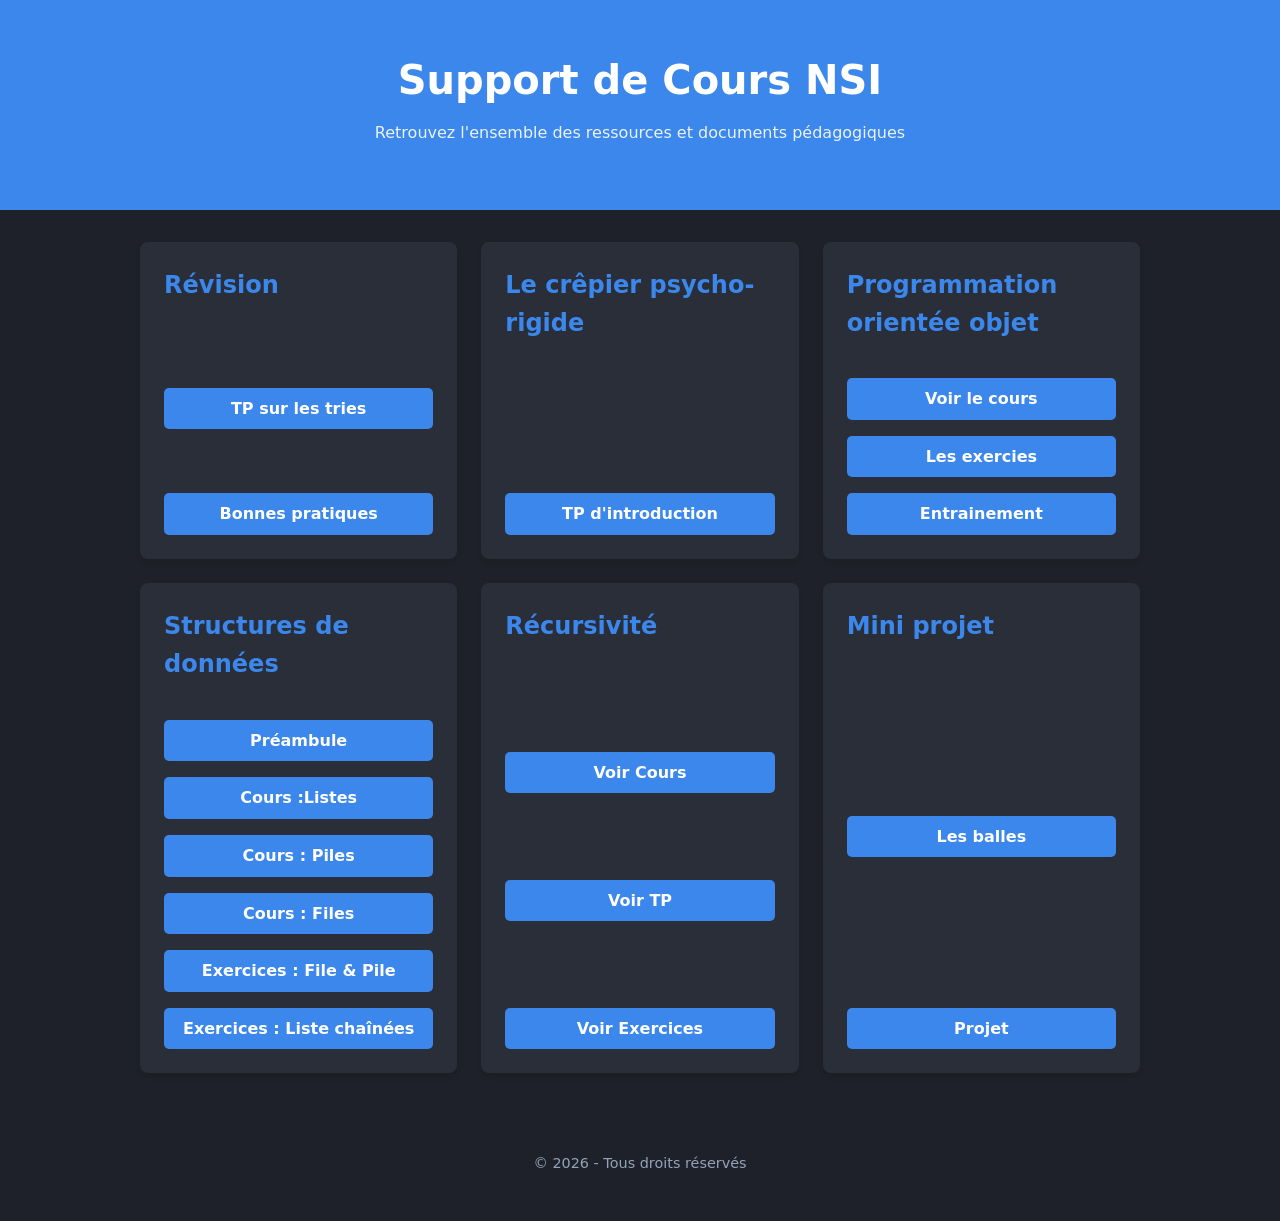
==== index.html @ 254adca2 "Add link to 'Bonnes pratiques' in index.html" ====
<!DOCTYPE html>
<html lang="fr">
<head>
    <meta charset="UTF-8">
    <meta name="viewport" content="width=device-width, initial-scale=1.0">
    <title>Mes Cours en Ligne</title>
    
    <link rel="stylesheet" href="css/style_principal.css">

</head>
<body>

    <header>

        <div class="header-content">            
            <!-- Menu de navigation 
            <nav class="main-nav">
              <a href="https://olivier-baillet.github.io/Terminale_NSI/index.html">Terminale NSI</a>
              <a href="https://olivier-baillet.github.io/Premiere_NSI/index.html">Premiere NSI</a>
              <a href="https://olivier-baillet.github.io/SNT/index.html">Seconde SNT</a> -->
            </nav>
        </div>
        <h1>Support de Cours NSI</h1>
        <p>Retrouvez l'ensemble des ressources et documents pédagogiques</p>
    </header>

    <div class="container">
        <div class="grid">
            <!--
            <div class="card">
                <div>
                    <h2>Première séance</h2>
                    <p>Présentation des concepts de base, des outils nécessaires et prise en main.</p>
                </div>
                <a href="Progression/README" class="btn" target="_blank">Voir le cours</a>
            </div>
            -->

            <div class="card">
                <div>
                    <h2>Révision</h2>
                </div>
                <a href="Travaux_pratiques/TP-Tri_Revisions" class="btn">TP sur les tries</a>
                <a href="Travaux_pratiques/Bonnes_pratiques" class="btn">Bonnes pratiques</a>
            </div>

            <div class="card">
                <div>
                    <h2>Le crêpier psycho-rigide</h2>
                </div>
                <a href="Travaux_pratiques/TP-crepier_psycho-rigide" class="btn">TP d'introduction</a>
            </div>
            
            <div class="card">
                <div>
                    <h2>Programmation orientée objet</h2>
                </div>
                <a href="Travaux_pratiques/TP POO/Programmation orientée objet" class="btn" >Voir le cours</a>
                <a href="Travaux_pratiques/TP POO/Exercices" class="btn" >Les exercies</a>
                <a href="Travaux_pratiques/TP POO/Entrainement" class="btn" >Entrainement</a>

                
            </div>

            <div class="card">
                <div>
                    <h2> Structures de données</h2>
                </div>
                <a href="Travaux_pratiques/File pile/Préambule_interface_implémentation" class="btn" >Préambule</a>
                <a href="Travaux_pratiques/File pile/Les listes" class="btn" >Cours :Listes</a>
                <a href="Travaux_pratiques/File pile/Les piles" class="btn" >Cours : Piles</a>
                <a href="Travaux_pratiques/File pile/Les files" class="btn" >Cours : Files </a>
                <a href="Travaux_pratiques/File pile/Exercices_Pile-File" class="btn" >Exercices : File & Pile </a>
                <a href="Travaux_pratiques/File pile/Exercices_LC" class="btn" >Exercices : Liste chaînées </a>
            </div>
            

            <div class="card">
                <div>
                    <h2>Récursivité</h2>
                </div>
                <a href="Travaux_pratiques/recursivite/Recursivite" class="btn" >Voir Cours </a>
                <a href="Travaux_pratiques/recursivite/TP_introduction" class="btn" >Voir TP </a>
                <a href="Travaux_pratiques/recursivite/Exercices" class="btn" >Voir Exercices </a>
            </div>
            

            <div class="card">
                <div>
                    <h2>Mini projet</h2>
                </div>
                <a href="Travaux_pratiques/TP POO/TP_POO_balles" class="btn" >Les balles</a>
                <a href="Travaux_pratiques/TP POO/Projet_POO" class="btn" >Projet</a>
            </div>
 <!--
            <div class="card">
                <div>
                    <h2>IHM sur le Web</h2>
                </div>
                <a href="Progression/IHM_sur_le_Web/Index_IHM" class="btn" >Voir le cours</a>
            </div>

            <div class="card">
                <div>
                    <h2>Les fonctions</h2>
                </div>
                <a href="Progression/Les_fonctions/Index_F" class="btn" >Voir le cours</a>
            </div>
            
            <div class="card">
                <div>
                    <h2>Architecture Réseau</h2>
                </div>
                <a href="Progression/Architecture_Réseau/Index_AR" class="btn">Voir le cours</a>
            </div>

            <div class="card">
                <div>
                    <h2>TRI</h2>
                </div>
                <a href="Progression/TRI/Index_T" class="btn">Voir le cours</a>
            </div>
            
            <div class="card">
                <div>
                    <h2>Complexité</h2>
                </div>
                <a href="Progression/Complexité/Index_C" class="btn">Voir le cours</a>
            </div>
           -->
        </div>
    </div>

    <footer>
        <p>© 2026 - Tous droits réservés</p>
    </footer>

</body>
</html>
---- css/style_principal.css ----
CSS
*, *::before, *::after {
    box-sizing: border-box;
}


:root {
    --primary-color: #3B87EB;
    --bg-color: #1E2129;       /* Fond global sombre */
    --card-bg: #2A2E39;        /* Cartes légèrement plus claires que le fond */
    --text-color: #F1F5F9;     /* Texte principal très clair */
    --text-muted: #94A3B8;    /* Texte secondaire clair */
}

body {
    font-family: system-ui, -apple-system, sans-serif;
    background-color: var(--bg-color);
    color: var(--text-color);
    line-height: 1.6;
    margin: 0;
    padding: 0;
}

header {
    background-color: var(--primary-color);
    color: white;
    text-align: center;
    padding: 3rem 1rem;
}

header h1 { margin: 0; font-size: 2.5rem; }
header p { margin-top: 0.5rem; opacity: 0.9; }

.container {
    max-width: 1000px;
    margin: 2rem auto;
    padding: 0 1rem;
    display: block;
}

.grid {
    display: grid;
    grid-template-columns: repeat(auto-fit, minmax(280px, 1fr));
    gap: 1.5rem;
}

.card {
    background: var(--card-bg);
    border-radius: 8px;
    padding: 1.5rem;
    box-shadow: 0 4px 6px -1px rgba(0, 0, 0, 0.1);
    display: flex;
    flex-direction: column;
    justify-content: space-between;
}

.card h2 { margin-top: 0; color: var(--primary-color); }
.card p { color: var(--text-muted); flex-grow: 1; }

.btn {
    display: inline-block;
    background-color: var(--primary-color);
    color: white;
    text-decoration: none;
    padding: 0.5rem 1rem;
    border-radius: 5px;
    text-align: center;
    margin-top: 1rem;
    font-weight: bold;
}

.btn:hover { opacity: 0.9; }

footer {
    text-align: center;
    padding: 2rem;
    color: var(--text-muted);
    font-size: 0.9rem;
}

/* Navigation globale */
.main-nav {
    display: flex;
    gap: 1rem;
    margin-top: 1rem;
    flex-wrap: wrap;
}

.main-nav a {
    /*color: rgba(0, 255, 255, 0.85);*/
    text-decoration: none;
    font-weight: 500;
    font-size: 0.95rem;
    padding: 0.3rem 0.6rem;
    border-radius: 4px;
    transition: background-color 0.2s, color 0.2s;
}

/*.main-nav a:hover {
    color: #ffffff;
    background-color: rgba(255, 0, 255, 0.15);
}*/

/* Style de l'onglet actif */
.main-nav a.active {
    /*color: #ffffff;
    background-color: rgba(255, 255, 0, 0.25);*/
    font-weight: 600;
}
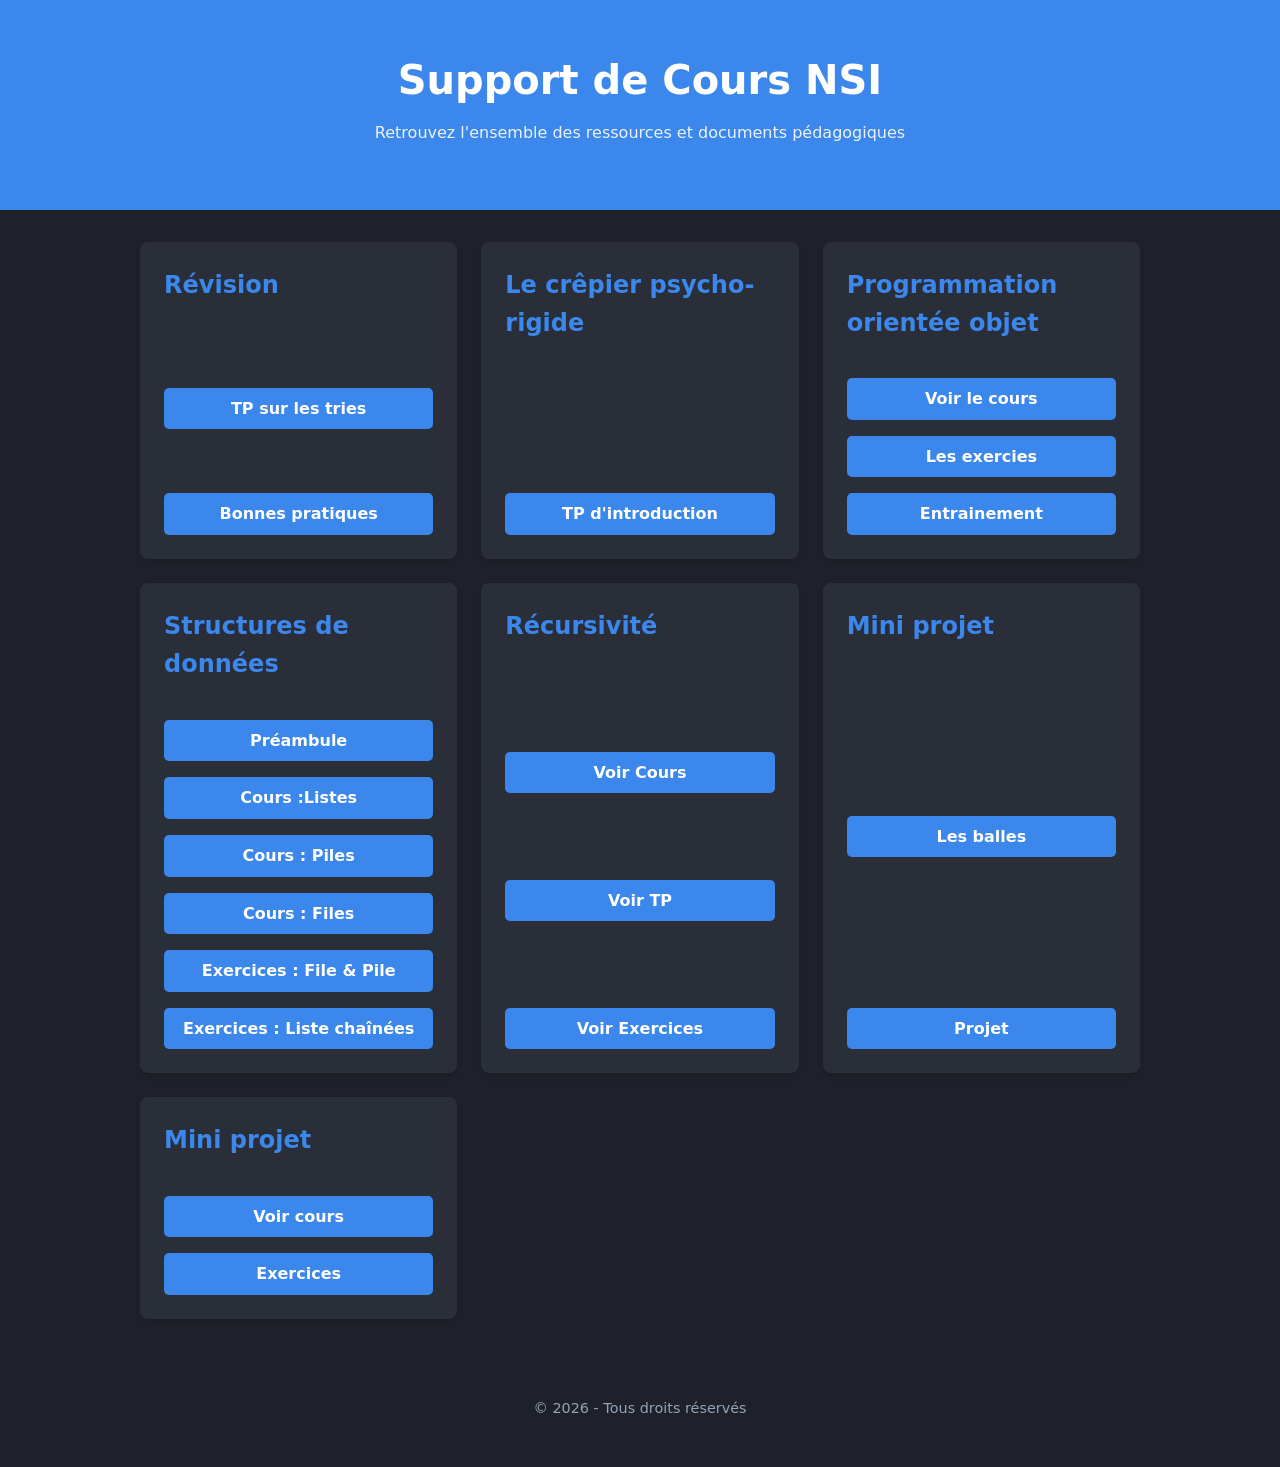
==== commit 92fa628d: "Add 'Mini projet' card with course links Added a new card section for 'Mini projet' with links to co" ====
--- a/index.html
+++ b/index.html
@@ -92,6 +92,14 @@
                 <a href="Travaux_pratiques/TP POO/TP_POO_balles" class="btn" >Les balles</a>
                 <a href="Travaux_pratiques/TP POO/Projet_POO" class="btn" >Projet</a>
             </div>
+
+            <div class="card">
+                <div>
+                    <h2>Mini projet</h2>
+                </div>
+                <a href="Travaux_pratiques/Structures_donnees/Dictionnaires" class="btn" >Voir cours</a>
+                <a href="Travaux_pratiques/Structures_donnees/Exercices" class="btn" >Exercices</a>
+            </div>
  <!--
             <div class="card">
                 <div>
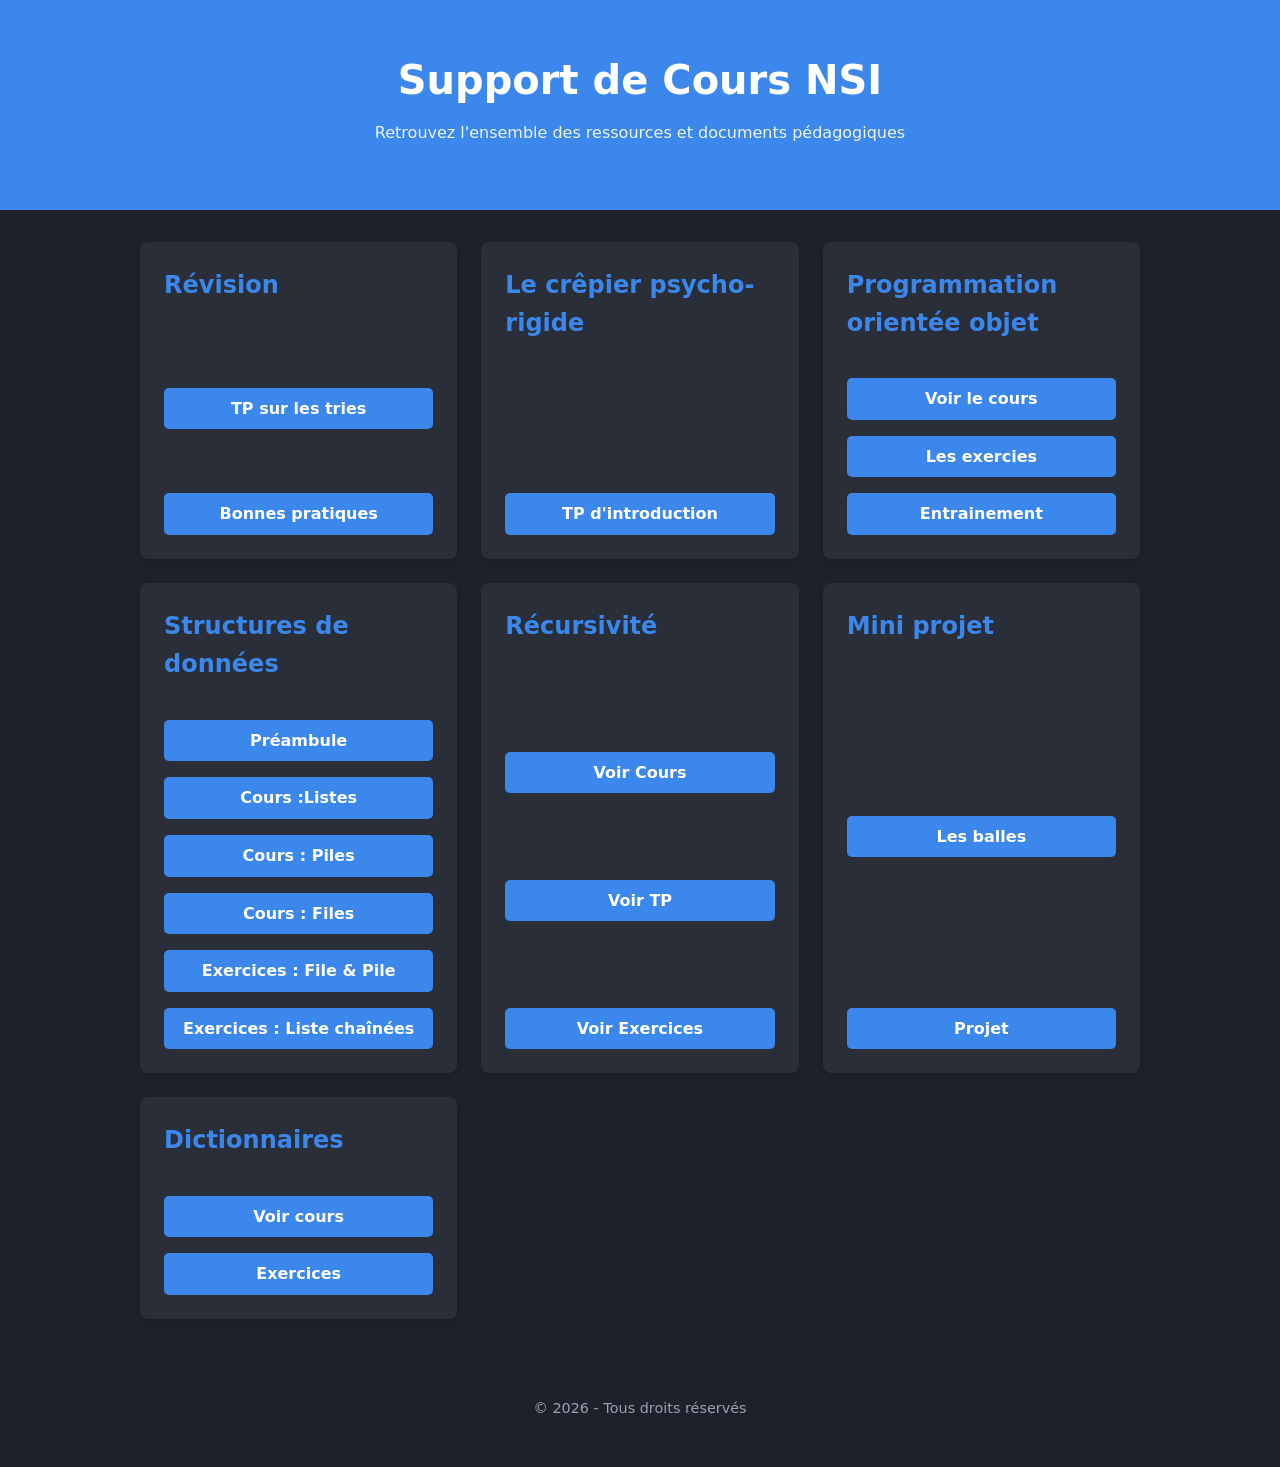
==== commit 7258b6dc: "Change heading from 'Mini projet' to 'Dictionnaires'" ====
--- a/index.html
+++ b/index.html
@@ -95,7 +95,7 @@
 
             <div class="card">
                 <div>
-                    <h2>Mini projet</h2>
+                    <h2>Dictionnaires</h2>
                 </div>
                 <a href="Travaux_pratiques/Structures_donnees/Dictionnaires" class="btn" >Voir cours</a>
                 <a href="Travaux_pratiques/Structures_donnees/Exercices" class="btn" >Exercices</a>
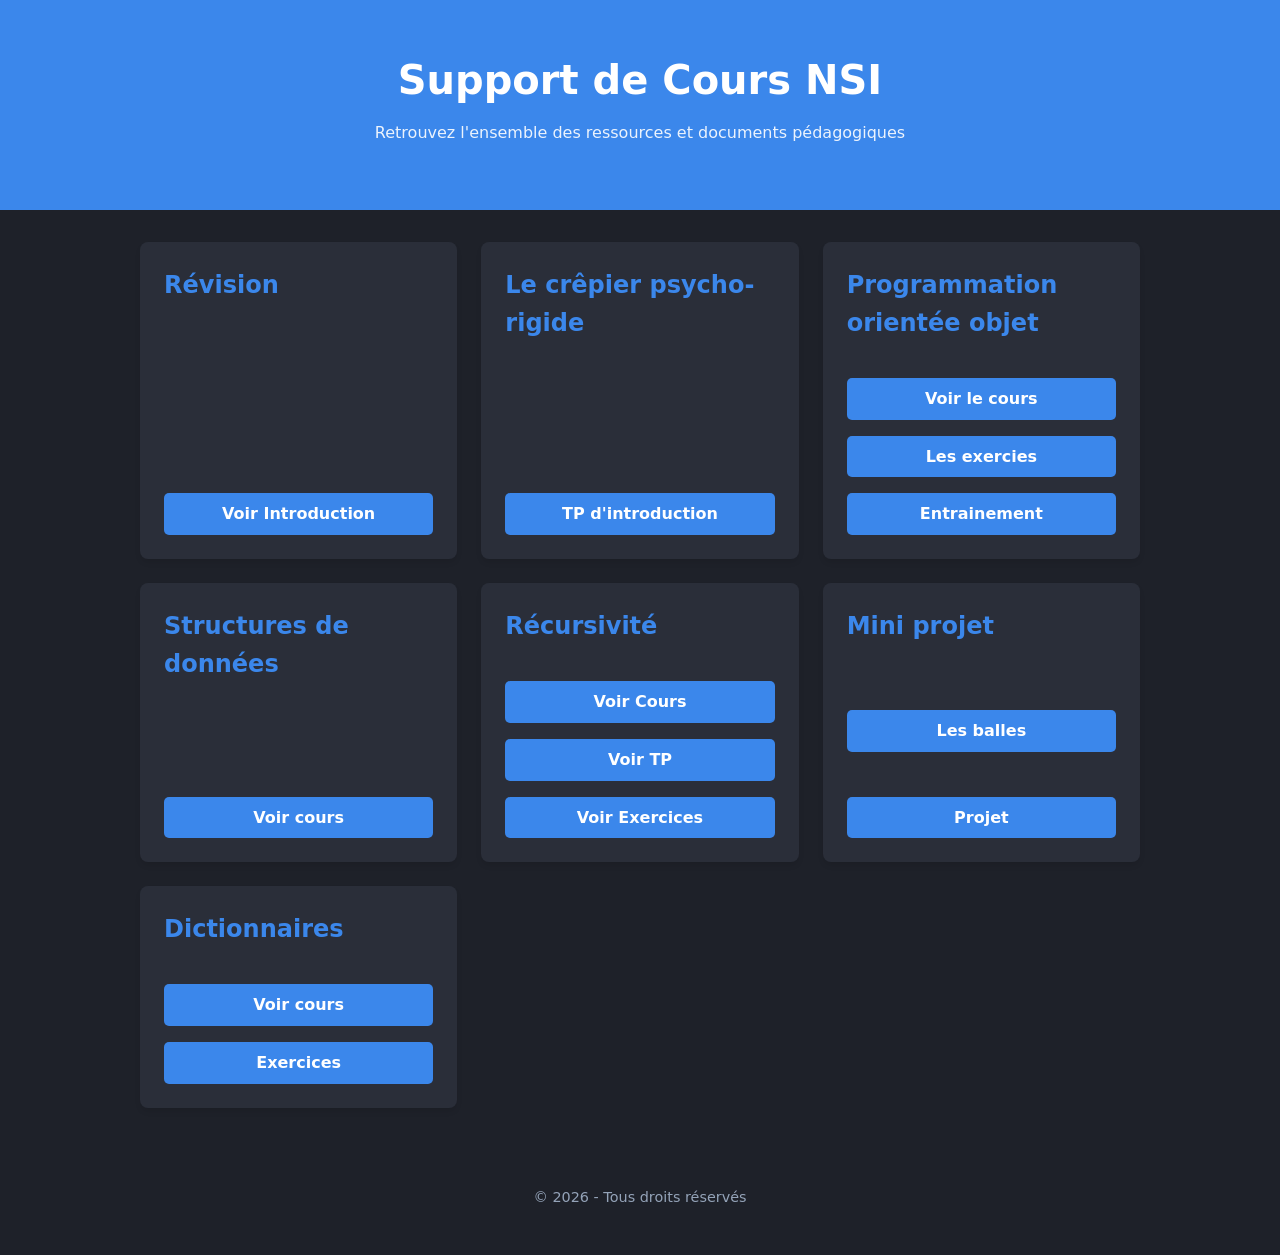
==== commit 5afd2fe3: "Modify links and add data structures section Updated links and added new section for data structures" ====
--- a/index.html
+++ b/index.html
@@ -40,8 +40,7 @@
                 <div>
                     <h2>Révision</h2>
                 </div>
-                <a href="Travaux_pratiques/TP-Tri_Revisions" class="btn">TP sur les tries</a>
-                <a href="Travaux_pratiques/Bonnes_pratiques" class="btn">Bonnes pratiques</a>
+                <a href="Travaux_pratiques/index.html" class="btn">Voir Introduction</a>
             </div>
 
             <div class="card">
@@ -61,7 +60,15 @@
 
                 
             </div>
+            <div class="card">
+                <div>
+                    <h2> Structures de données</h2>
+                </div>
+                <a href="Travaux_pratiques/Structures_donnees/index_SD.html" class="btn" >Voir cours</a>
 
+            </div>
+            
+<!--
             <div class="card">
                 <div>
                     <h2> Structures de données</h2>
@@ -73,7 +80,7 @@
                 <a href="Travaux_pratiques/File pile/Exercices_Pile-File" class="btn" >Exercices : File & Pile </a>
                 <a href="Travaux_pratiques/File pile/Exercices_LC" class="btn" >Exercices : Liste chaînées </a>
             </div>
-            
+ -->           
 
             <div class="card">
                 <div>
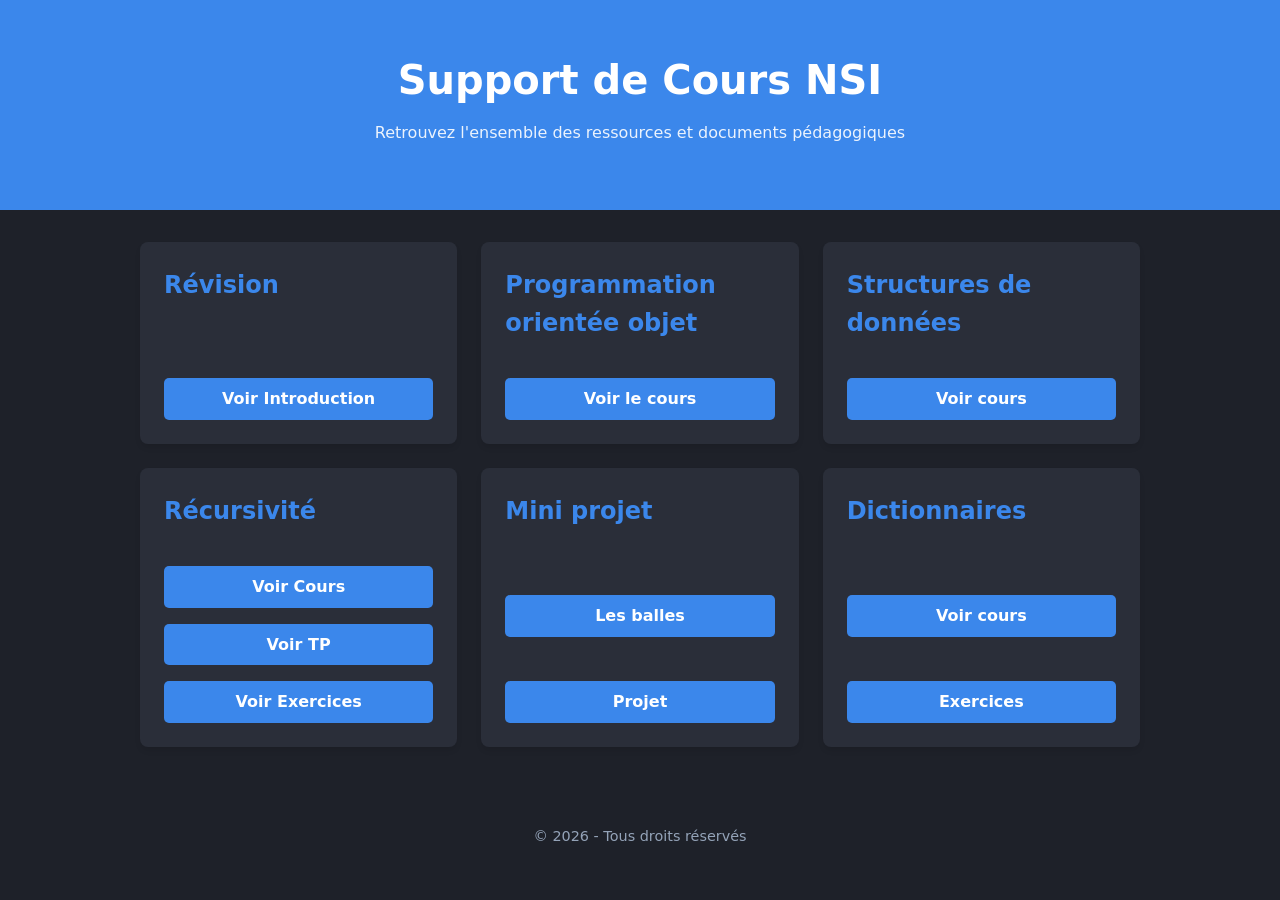
==== commit 1ca32c0d: "Update index.html by removing outdated sections Removed outdated content related to 'Le crêpier psyc" ====
--- a/index.html
+++ b/index.html
@@ -42,24 +42,14 @@
                 </div>
                 <a href="Travaux_pratiques/index.html" class="btn">Voir Introduction</a>
             </div>
-
-            <div class="card">
-                <div>
-                    <h2>Le crêpier psycho-rigide</h2>
-                </div>
-                <a href="Travaux_pratiques/TP-crepier_psycho-rigide" class="btn">TP d'introduction</a>
-            </div>
             
             <div class="card">
                 <div>
                     <h2>Programmation orientée objet</h2>
                 </div>
-                <a href="Travaux_pratiques/TP POO/Programmation orientée objet" class="btn" >Voir le cours</a>
-                <a href="Travaux_pratiques/TP POO/Exercices" class="btn" >Les exercies</a>
-                <a href="Travaux_pratiques/TP POO/Entrainement" class="btn" >Entrainement</a>
-
-                
+                <a href="Travaux_pratiques/TP POO/index_POO.html" class="btn" >Voir le cours</a>
             </div>
+            
             <div class="card">
                 <div>
                     <h2> Structures de données</h2>
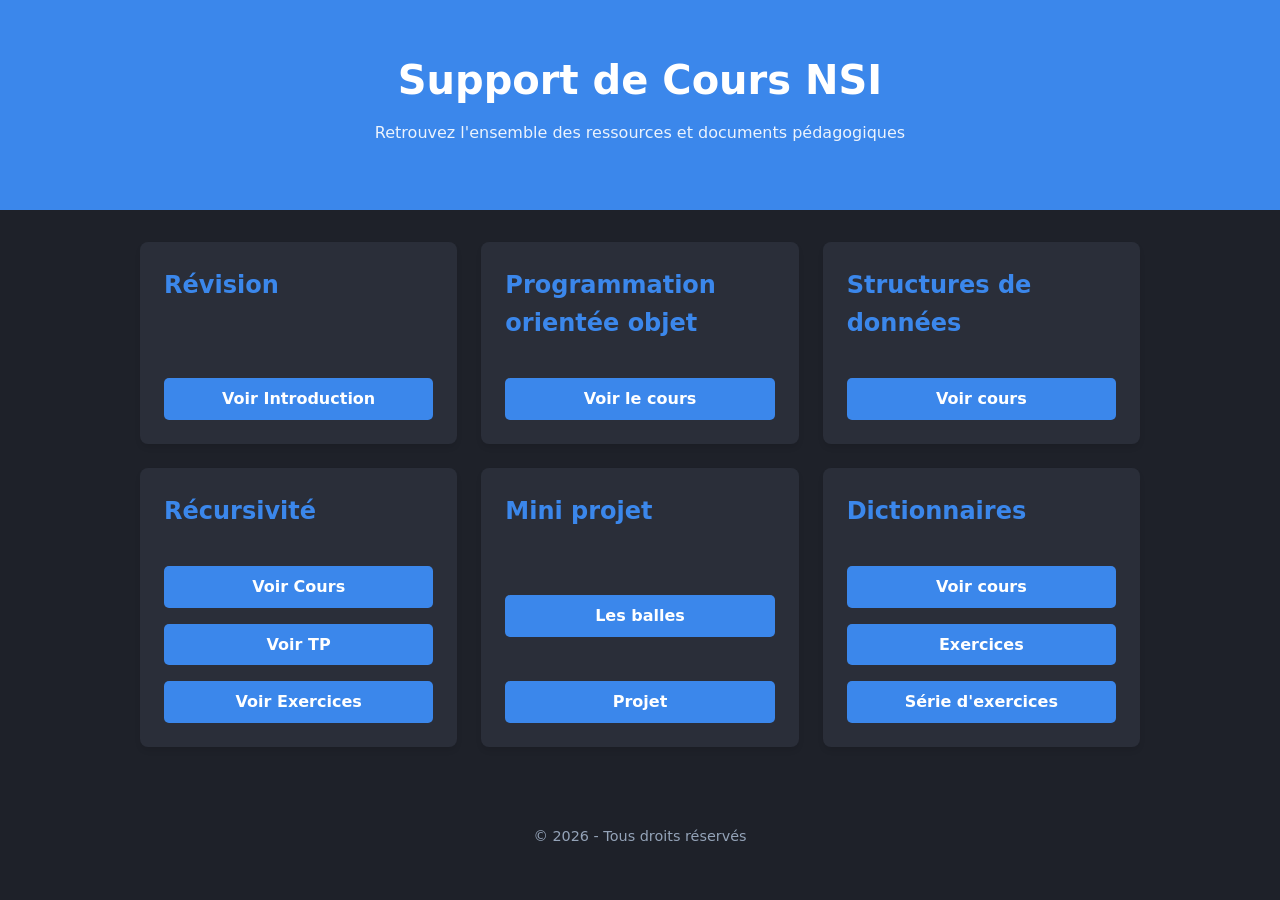
==== commit 31d8ac55: "Add link to TP-Dico_parcours exercises" ====
--- a/index.html
+++ b/index.html
@@ -96,6 +96,8 @@
                 </div>
                 <a href="Travaux_pratiques/Structures_donnees/Dictionnaires" class="btn" >Voir cours</a>
                 <a href="Travaux_pratiques/Structures_donnees/Exercices" class="btn" >Exercices</a>
+                <a href="Travaux_pratiques/Structures_donnees/TP-Dico_parcours" class="btn" target="_blank">Série d'exercices</a>
+
             </div>
  <!--
             <div class="card">
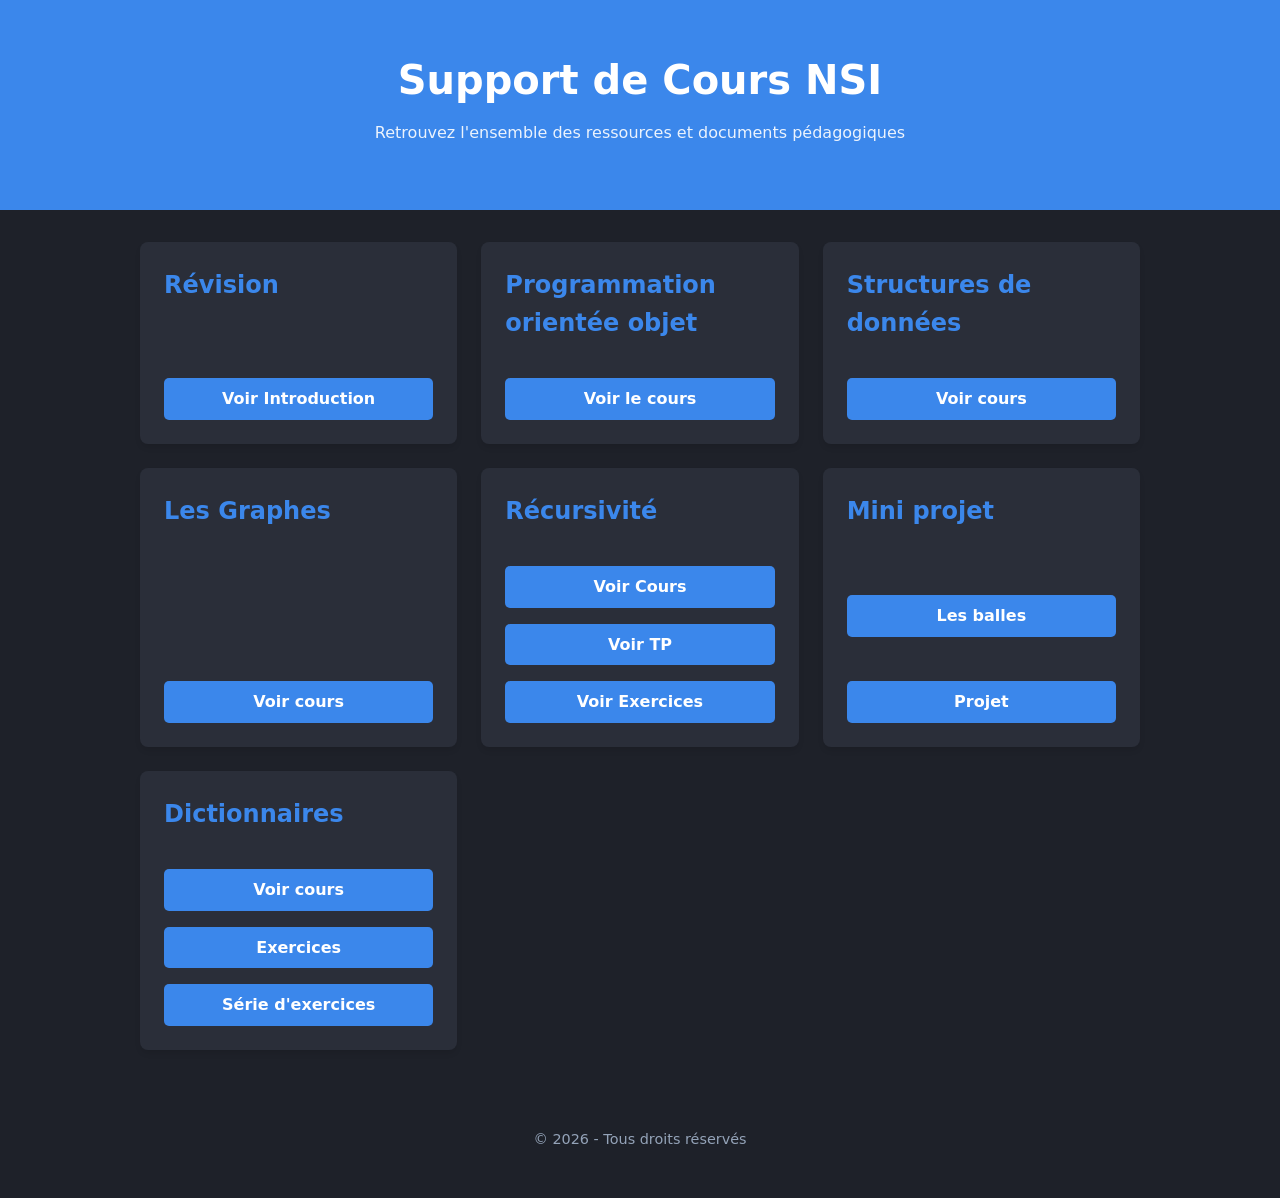
==== commit 2eee9cd1: "Update index.html to reflect graph course Removed commented-out section for data structures and upda" ====
--- a/index.html
+++ b/index.html
@@ -58,19 +58,12 @@
 
             </div>
             
-<!--
             <div class="card">
                 <div>
-                    <h2> Structures de données</h2>
+                    <h2>Les Graphes</h2>
                 </div>
-                <a href="Travaux_pratiques/File pile/Préambule_interface_implémentation" class="btn" >Préambule</a>
-                <a href="Travaux_pratiques/File pile/Les listes" class="btn" >Cours :Listes</a>
-                <a href="Travaux_pratiques/File pile/Les piles" class="btn" >Cours : Piles</a>
-                <a href="Travaux_pratiques/File pile/Les files" class="btn" >Cours : Files </a>
-                <a href="Travaux_pratiques/File pile/Exercices_Pile-File" class="btn" >Exercices : File & Pile </a>
-                <a href="Travaux_pratiques/File pile/Exercices_LC" class="btn" >Exercices : Liste chaînées </a>
-            </div>
- -->           
+                <a href="Travaux_pratiques/Graphes/Index_G.html" class="btn" >Voir cours</a>
+            </div>         
 
             <div class="card">
                 <div>
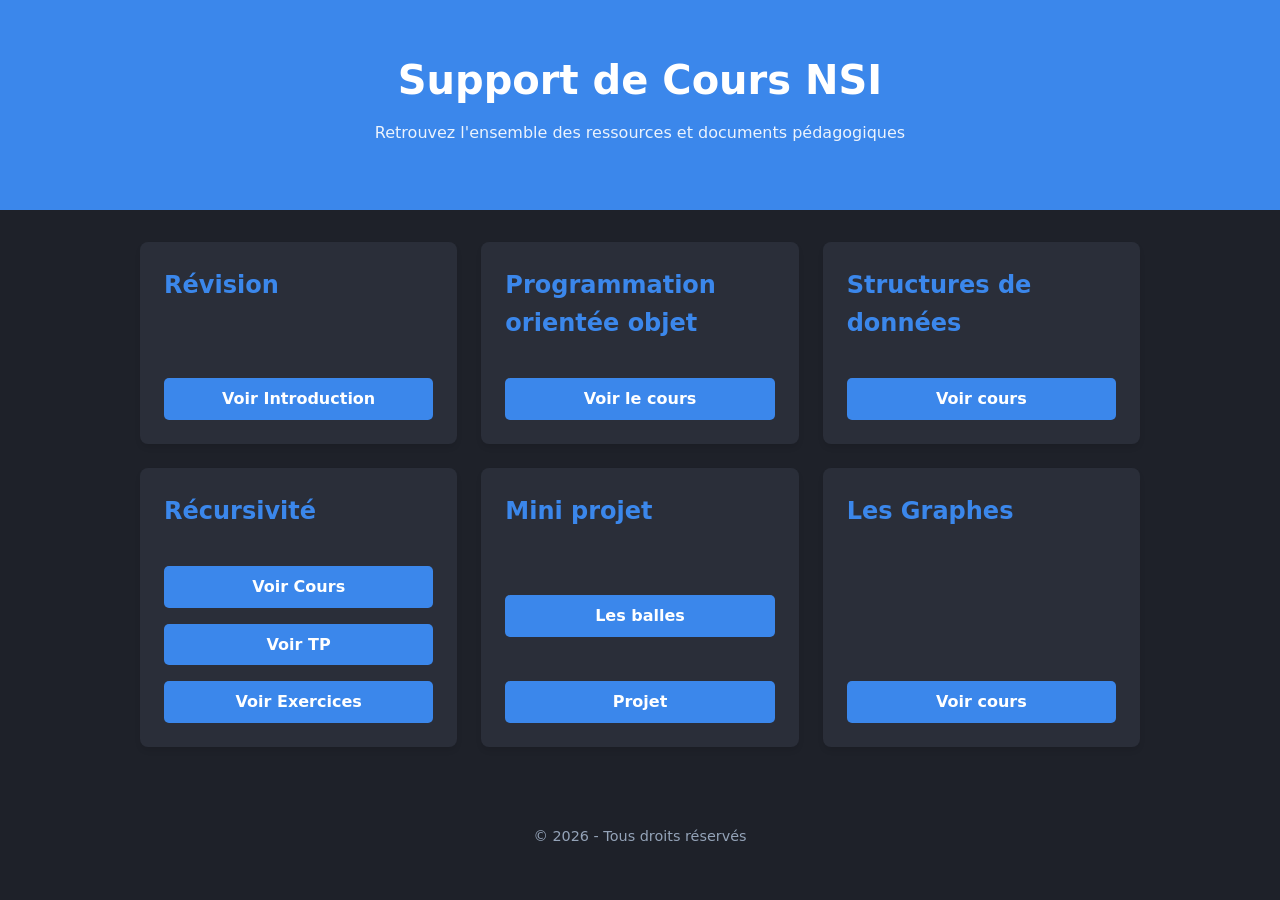
==== commit 27c56a92: "Refactor course sections in index.html Removed the 'Graphes' section and updated 'Dictionnaires' to " ====
--- a/index.html
+++ b/index.html
@@ -57,13 +57,7 @@
                 <a href="Travaux_pratiques/Structures_donnees/index_SD.html" class="btn" >Voir cours</a>
 
             </div>
-            
-            <div class="card">
-                <div>
-                    <h2>Les Graphes</h2>
-                </div>
-                <a href="Travaux_pratiques/Graphes/Index_G.html" class="btn" >Voir cours</a>
-            </div>         
+    
 
             <div class="card">
                 <div>
@@ -83,15 +77,13 @@
                 <a href="Travaux_pratiques/TP POO/Projet_POO" class="btn" >Projet</a>
             </div>
 
+            
             <div class="card">
                 <div>
-                    <h2>Dictionnaires</h2>
+                    <h2>Les Graphes</h2>
                 </div>
-                <a href="Travaux_pratiques/Structures_donnees/Dictionnaires" class="btn" >Voir cours</a>
-                <a href="Travaux_pratiques/Structures_donnees/Exercices" class="btn" >Exercices</a>
-                <a href="Travaux_pratiques/Structures_donnees/TP-Dico_parcours" class="btn" target="_blank">Série d'exercices</a>
-
-            </div>
+                <a href="Travaux_pratiques/Graphes/Index_G.html" class="btn" >Voir cours</a>
+            </div>     
  <!--
             <div class="card">
                 <div>
